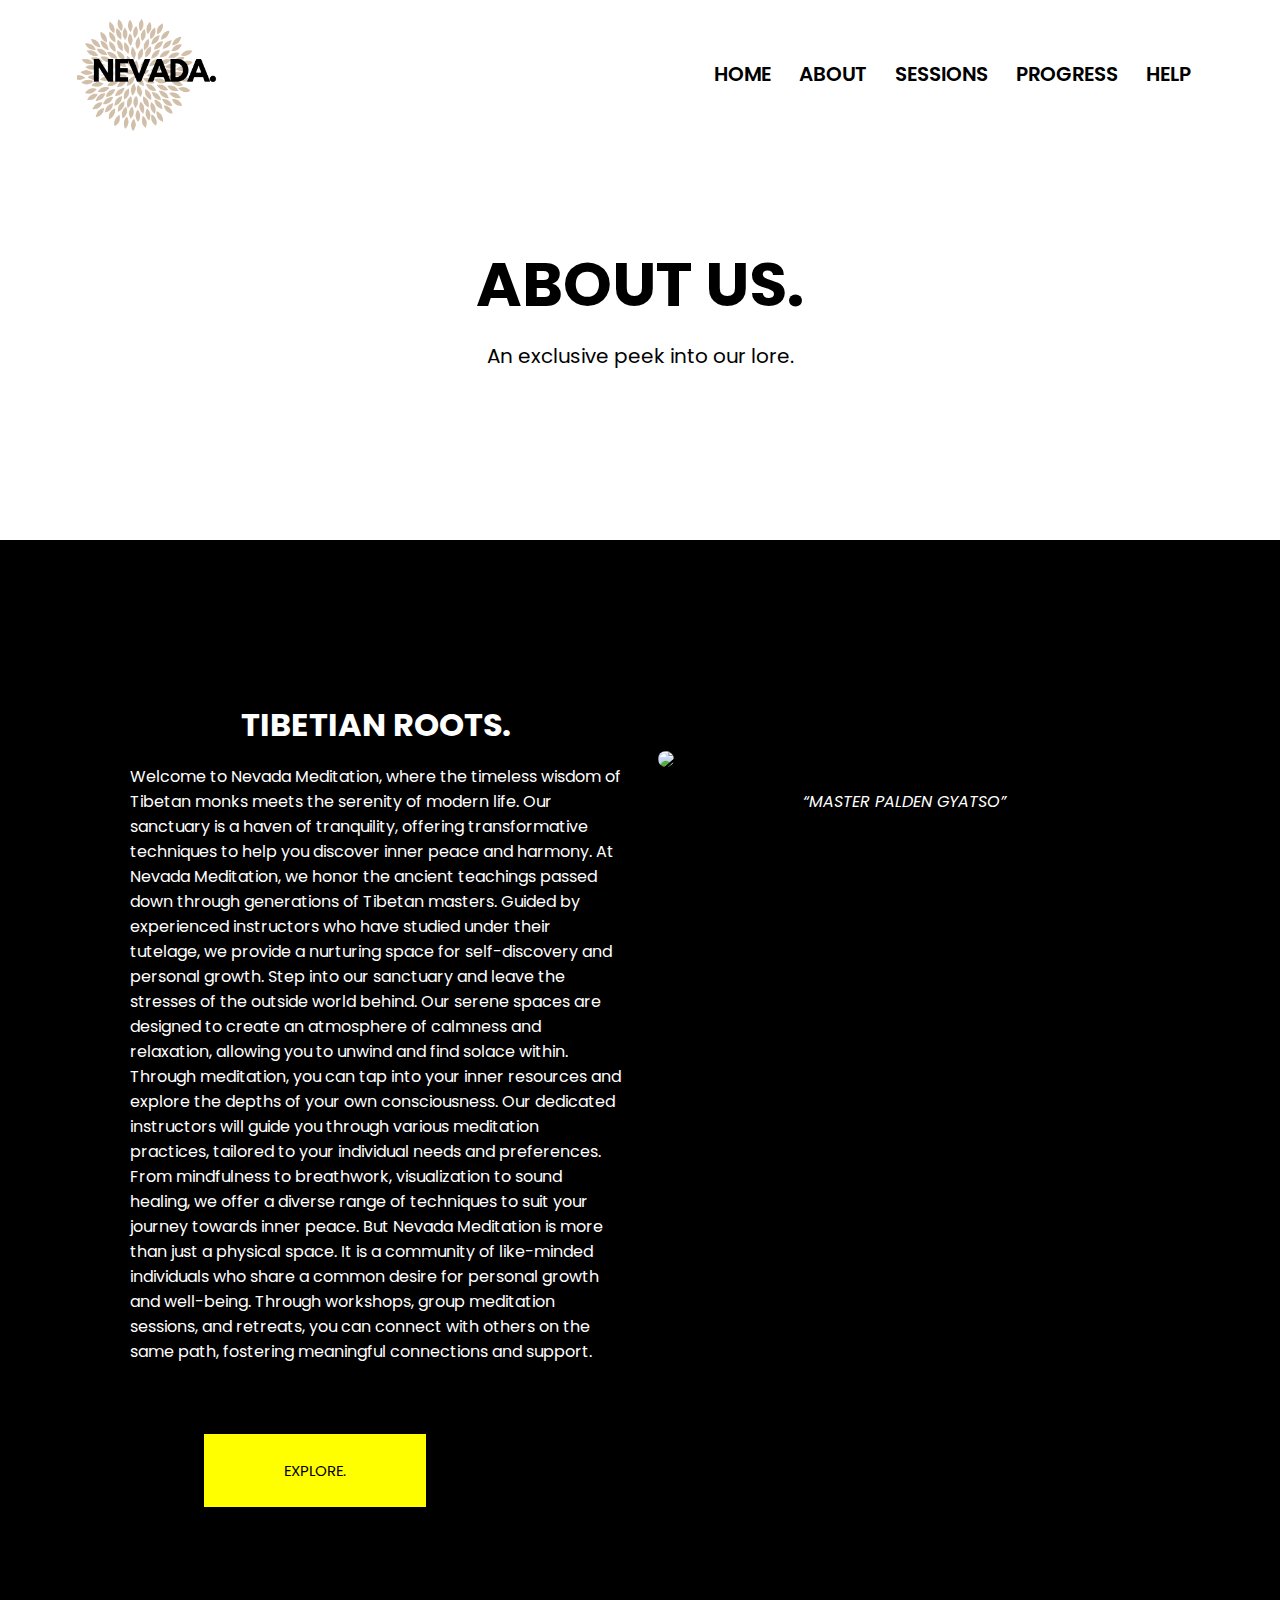
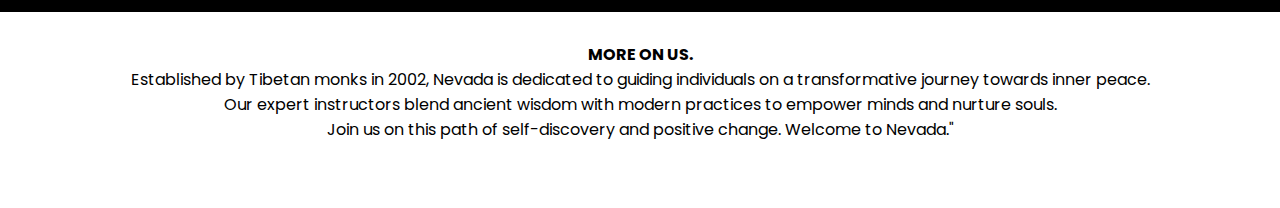
==== NEVADA/about.html @ 2ed5922b "About us page" ====
<!DOCTYPE html>
<html>
<head>
	<meta charset="utf-8">
	<meta name="viewport" content="width=device-width, initial-scale=1">
	<title>Nevada.</title>
	<link rel="Stylesheet" href="style.css">
	<link rel="preconnect" href="https://fonts.googleapis.com">
	<link rel="preconnect" href="https://fonts.gstatic.com" crossorigin>
	<link href="https://fonts.googleapis.com/css2?family=Poppins:wght@100;300;400;500;800&display=swap" rel="stylesheet">
	<link rel="stylesheet" href="https://cdn.jsdelivr.net/npm/@fortawesome/fontawesome-free@6.2.1/css/fontawesome.min.css" integrity="sha384-QYIZto+st3yW+o8+5OHfT6S482Zsvz2WfOzpFSXMF9zqeLcFV0/wlZpMtyFcZALm" crossorigin="anonymous">

</head>
<body>
<section class="sub-header">
	<nav>
		<a href="index.html"><img src="./Images/NEVADA-removebg-preview.png" style="padding: 0%;" ></a>
		<div class="navlinks" id="nav-links">
			<i class="fa fa-times" onclick="hideMenu()"></i>
			<ul>
				<li><a href="./index.html">HOME</a></li>
				<li><a href="./about.html">ABOUT</a></li>
				<li><a href="">SESSIONS</a></li>
				<li><a href="">PROGRESS</a></li>
				<li><a href="">HELP</a></li>


			</ul>
		</div>
		<i class="fa fa-bars" onclick="showMenu()" ></i>
	</nav>

	<div class="textbox">
		<h1 style="color: black;">ABOUT US.</h1>
		<p>An exclusive peek into our lore.</p>
	</div>
</section>

<!-- ABOUT US CoNTENT -->
<section class="about-content">
	<div class="row">
		<div class="about-col">
			<h1>
				TIBETIAN ROOTS.
			</h1>
			<p>
				Welcome to Nevada Meditation, where the timeless wisdom of Tibetan monks meets the serenity of modern life.
				Our sanctuary is a haven of tranquility, offering transformative techniques to help you discover inner peace and harmony.
				At Nevada Meditation, we honor the ancient teachings passed down through generations of Tibetan masters.
				Guided by experienced instructors who have studied under their tutelage, we provide a nurturing space for self-discovery and personal growth.
				Step into our sanctuary and leave the stresses of the outside world behind.
				Our serene spaces are designed to create an atmosphere of calmness and relaxation, allowing you to unwind and find solace within.
				Through meditation, you can tap into your inner resources and explore the depths of your own consciousness.
				Our dedicated instructors will guide you through various meditation practices, tailored to your individual needs and preferences.
				From mindfulness to breathwork, visualization to sound healing, we offer a diverse range of techniques to suit your journey towards inner peace.
				But Nevada Meditation is more than just a physical space. It is a community of like-minded individuals who share a common desire for personal growth and well-being.
				Through workshops, group meditation sessions, and retreats, you can connect with others on the same path, fostering meaningful connections and support.
				<br><a href="" class="about-hero">EXPLORE.</a>
			</p>
		</div>
		<div class="about-col">
			<img src="./Images/Palden Gyatso.jpg">
			<p style="text-align: center;"><i><q>MASTER PALDEN GYATSO</q></i></p>
		</div>
	</div>
</section>



<section class="about-footer">
	<h4>MORE ON US.</h4>
	<p>Established by Tibetan monks in 2002, Nevada is dedicated to guiding individuals on a transformative journey towards inner peace.<br>
		Our expert instructors blend ancient wisdom with modern practices to empower minds and nurture souls. <br>
		Join us on this path of self-discovery and positive change. Welcome to Nevada."</p>
	<div class="socials">
		<i class="fa fa-facebook"></i>
		<i class="fa fa-twitter"></i>
		<i class="fa fa-instagran"></i>
		<i class="fa fa-linkedin"></i>

	</div>
</section>



<!-- Java code -->
<script>
	var navLink=document.getElementById("nav-links");
	function showMenu(){
		navLink.style.right="0px";
	}

	function hideMenu(){
		navLink.style.right="-200px";
	}
</script>
</body>
</html>
---- NEVADA/style.css ----
*{
	margin: 0;
	font-family: 'Poppins', sans-serif;
	padding: 0;
}

.header{
	min-height: 80vh;
	width: 100%;
	background-position: center;
	background-size: cover;
	position: relative; 
	background: url(./Images/page-background.jpg);
	font-family:'Franklin Gothic Medium', 'Arial Narrow', Arial, sans-serif;
}

body{
	background-size: 100%;
	background-color: black;
} 

nav{
	display: flex;
	padding: 0% 6%;
	justify-content: space-between;
	align-items: center; 
	
}

nav img{
	width: 150px;
}

.navlinks{
	flex: 1;
	text-align: right;
} 

.navlinks ul li{
	list-style: none;
	display: inline-block;
	padding: 8px 12px;
	position: relative; 
} 

.navlinks ul a{
	color: black;
	text-decoration: none;
	font-weight: 600;
	font-size: 20px;
} 

.navlinks ul li::after{
	content: '';
	width: 0%;
	height: 10px;
	background: rgb(0, 0, 0);
	display: block;
	margin: auto;
	transition: 0.5s;
}

.navlinks ul li:hover::after{
	width: 100%;

}

.textbox{
	width: 90%;
	position: absolute;
	color:white;
	top: 60%;
	left: 50%;
	transform: translate(-50%,-50%);
	text-align: center;
}

.textbox h1{
	font-size: 62px;
}

.textbox p{
	color: black;
	margin: 10px 0 40px;
	font-size: 20px;

}

.hero{
	background-color: white;
	display: inline-block;
	text-decoration: none;
	color: black;
	border: 0px solid transparent;
	padding: 25px 34px;
	font-size: 15px; 
	margin-top: 70px;
	position: relative;
	cursor: pointer;
	box-shadow:inset 0 0 0 0 black;
	transition: ease-out 1s;
}

.hero:hover{
	padding: 30px 40px;
	color: white;
	font-size: 20px;
	box-shadow: inset  1000px 0 0 0 black;
}

nav .fa{
	display: none;
}

@media (max-width:700px) {
	.textbox h1{
		font-size: 30px;
	}
	.navlinks ul li{
		display: block;
	}
	.navlinks{
		position: absolute;
		height: 100vh;
		width:200px;
		top: 0;
		right: -200px;
		background: white;
		text-align: left;
		z-index: 2;
		transition: 1s;
	}

	nav .fa{
		display: block;
		color: white;
		margin: 10px;
		font-size: 22px;
		cursor: pointer;
	}

	.navlinks ul{
		padding: 30px;
	}


}

/* SESSIONS */
.sessions{
		color: white;
		width: 80%;
		margin: auto;
		text-align: center;
		margin-top: 100px;
}

.sessions h1{
	font-size: 36px;
	font-weight: 600;
}

.sessions p{
	font-size: 14px;
	line-height: 22px;
	font-weight: 300;
	padding: 10px;
}

.row{
	margin-top: 5%;
	display: flex;
	justify-content: space-between;
}


.col{
	flex-basis: 31%;
	background:black;
	border-radius: 10px;
	margin-bottom: 5%;
	padding: 20px 12px;
	box-sizing: border-box;
	transition: 0.5s;

}

.col h3{
	color: white;
	text-align: center;
	font-weight: 600;
}

.col p{
	color: white;
}

.col:hover{
	background-color: black;
	box-shadow: 0 0 30px 0px rgb(253, 253, 253) ;
	color: white;
}

.col p:hover{
	color: white;
}

@media(max-width:700px){
	.row{
		flex-direction: column;
	}
}

/* FACILITIES */
.facilities{
	background-color:rgb(223, 179, 164);
	width: 80%;
	text-align: center;
	padding-top: 100px;
	margin: auto;
}

.facilities h1{
	color: white;
	font-size: 30px;
}

.facility-col{
	flex-basis: 31%;
	border-radius: 10px;
	margin-bottom: 5%;
	text-align: center;
}

.facility-row{
	margin-left: 5%;
	margin-top: 10%;
	display: flex;
}
.facility-col img{
	margin-left: auto;
	margin-right: auto;
	display: block;
	width: 	350px;
	height: 200px;
	border-radius: 10px;

}

/* Media Query */
@media (max-width:700px) {
	.facility-col img{
		width: 	100%;
		border-radius: 10px;
	
	}

	.facility-row{
		display: contents;
	}


}


/* TESTIOMONIALS */
.testimonials{
	width: 80%;
	margin: auto;
	padding-top: 100px;
	text-align: center;
}


.testifier{
	flex-basis: 44%;
	border-radius: 10px;
	margin-bottom: 5%;
	text-align: left;
	background: white;
	padding: 25px;
	cursor: pointer;
	display: flex;

}

.testifier img{
	height: 100px;
	margin-left: 5px;
	margin-right: 30px;
	border-radius: 50%;
	padding: 25px;
	cursor: pointer;
}

.testifier p{
	padding: 0;
}

.testifier h3{
	margin-top: 15px;
	text-align: left;
}

.testifier fa{
	color: gold;
}

@media(max-width:700px){
	.testifier img{
		height: 40px;
		margin-left: 0;
		margin-right: 15px;
		border-radius: 50%;
		padding: 25px;
		cursor: pointer;
	}
}

/* CONTACT US */
.contact{
	width: 100%;
	margin: 100px auto;
	background-image: linear-gradient(white,black);
	color: white;
	background-position: center;
	background-size: cover;
	border-radius: 10px;
	text-align: center;
	padding: 100px 0;

}

.contact h1{
	color: white;
	margin: 40px;
	padding: 0;
}
@media(max-width:700px){
	.contact h1{
		font-size: 24px;
	}
}

.socials{
	cursor: pointer;
	color: white;
	margin: 0 30px;
	padding: 18px 0;

}

/* FOOTER */
.footer{
	color: white;
	width: 100%;
	text-align: center;
	padding: 30px 0;

}

.footer h4{
	margin-bottom: 25px;
	margin-left: 20px;
	font-weight: 600;
}


/* ABOUT US PAGE */
.sub-header{
	background-color: white;
	min-height: 60vh;
	width: 100%;
	background-position: center;
	background-size: cover;
	position: relative; 
	font-family:'Franklin Gothic Medium', 'Arial Narrow', Arial, sans-serif;
}

.about-content{
	color: white;
	width: 80%;
	margin: auto;
	padding-top: 80px;
	padding-bottom: 50px;
}

.about-col{
	flex-basis: 48%;
	padding: 30px 2px;
}
.about-col h1{
	text-align: center;
	padding: 0;
}
.about-col p{
	padding: 15px 0 25px;
}
.about-hero{
	background-color: rgb(255, 255, 0);
	display: inline-block;
	text-decoration: none;
	color: black;
	border: 0px solid transparent;
	padding: 25px 80px;
	font-size: 15px; 
	margin-top: 70px;
	margin-left: 15%;
	position: relative;
	cursor: pointer;
	box-shadow:inset 0 0 0 0 rgb(243, 243, 243);
	transition: ease-out 0.5s;
}

.about-hero:hover{
	color: rgb(0, 0, 0);
	box-shadow: inset  1000px 0 0 0 rgb(255, 255, 255);
}
.about-content img{
	margin-top: 50px;
	width: 100%;
	border-radius: 100px;

}

.about-footer{
		background-color: white;
		color: black;
		width: 100%;
		text-align: center;
		padding: 30px 0;
	
}
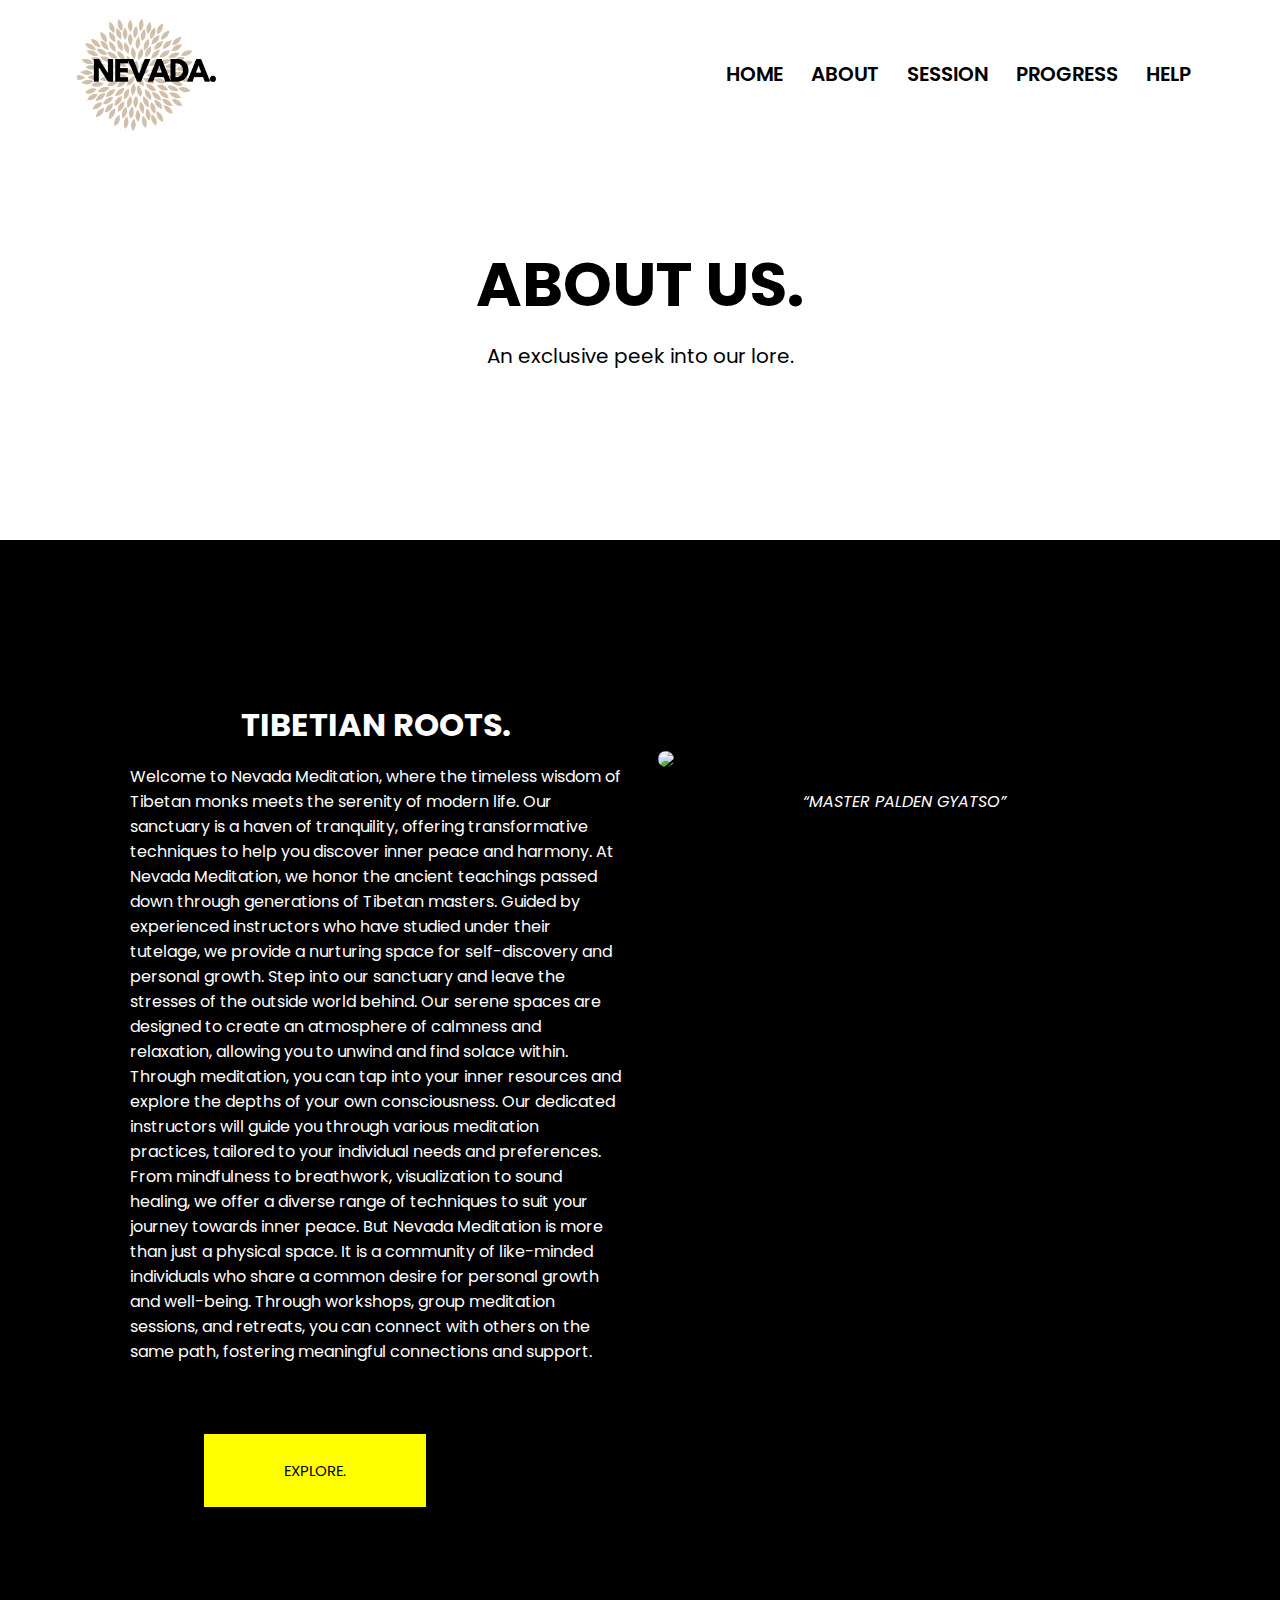
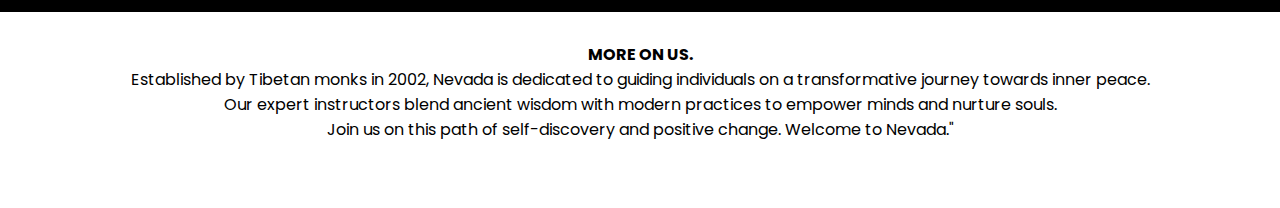
==== commit 9acf2626: "Update about.html" ====
--- a/NEVADA/about.html
+++ b/NEVADA/about.html
@@ -20,7 +20,7 @@
 			<ul>
 				<li><a href="./index.html">HOME</a></li>
 				<li><a href="./about.html">ABOUT</a></li>
-				<li><a href="">SESSIONS</a></li>
+				<li><a href="sessions.html">SESSION</a></li>
 				<li><a href="">PROGRESS</a></li>
 				<li><a href="">HELP</a></li>
 
--- a/NEVADA/style.css
+++ b/NEVADA/style.css
@@ -44,7 +44,7 @@
 } 
 
 .navlinks ul a{
-	color: black;
+	color: rgb(0, 0, 0);
 	text-decoration: none;
 	font-weight: 600;
 	font-size: 20px;
@@ -54,7 +54,7 @@
 	content: '';
 	width: 0%;
 	height: 10px;
-	background: rgb(0, 0, 0);
+	background: rgb(69, 61, 61);
 	display: block;
 	margin: auto;
 	transition: 0.5s;
@@ -431,3 +431,84 @@
 		padding: 30px 0;
 	
 }
+
+
+/* SESSION CONTENTS*/
+.session-header{
+	background-image: linear-gradient(rgb(121, 251, 251),rgb(0, 0, 0));
+	min-height: 60vh;
+	width: 100%;
+	background-position: center;
+	background-size: cover;
+	position: relative; 
+	font-family:'Franklin Gothic Medium', 'Arial Narrow', Arial, sans-serif;
+}
+
+.meditation-content{
+	min-height: 100vh;
+	display: flex;
+	flex-direction: column;
+	justify-content: center;
+	align-items: center;
+	color: white;
+}
+
+.meditation-content::after{
+	position: absolute;
+	height: 100%;
+	width: 100%;
+}
+
+.input{
+	display: flex;
+	flex-direction: column;
+	margin-bottom: 40px;
+}
+
+.input label{
+	text-align: center;
+	font-size: 10vh;
+	margin-bottom: 8px;
+}
+
+.input select{
+	border: none;
+	border-radius: 8px;
+	min-width: 300px;
+	font-size: 16px;
+	padding: 8px 4px;
+	background-color: aqua;
+	color: rgb(0, 0, 0);
+}
+
+.input select:focus{
+	outline: none;
+}
+
+.circle-wrap{
+	display: flex;
+	flex-direction: column;
+	justify-content: center;
+	align-items: center;
+	position: relative;
+	margin-bottom: 40px;
+}
+
+.circle-outline{
+	width: 300px;
+	height: 300px;
+	border-radius:50%;
+	background-color: transparent;
+	border: 15px solid white;
+
+}
+
+.circle-progress{
+	width: 50px;
+	height: 50px;
+	position: absolute;
+	background-color: aqua;
+	border-radius: 50%;
+	transition: 4s ease all;
+
+}
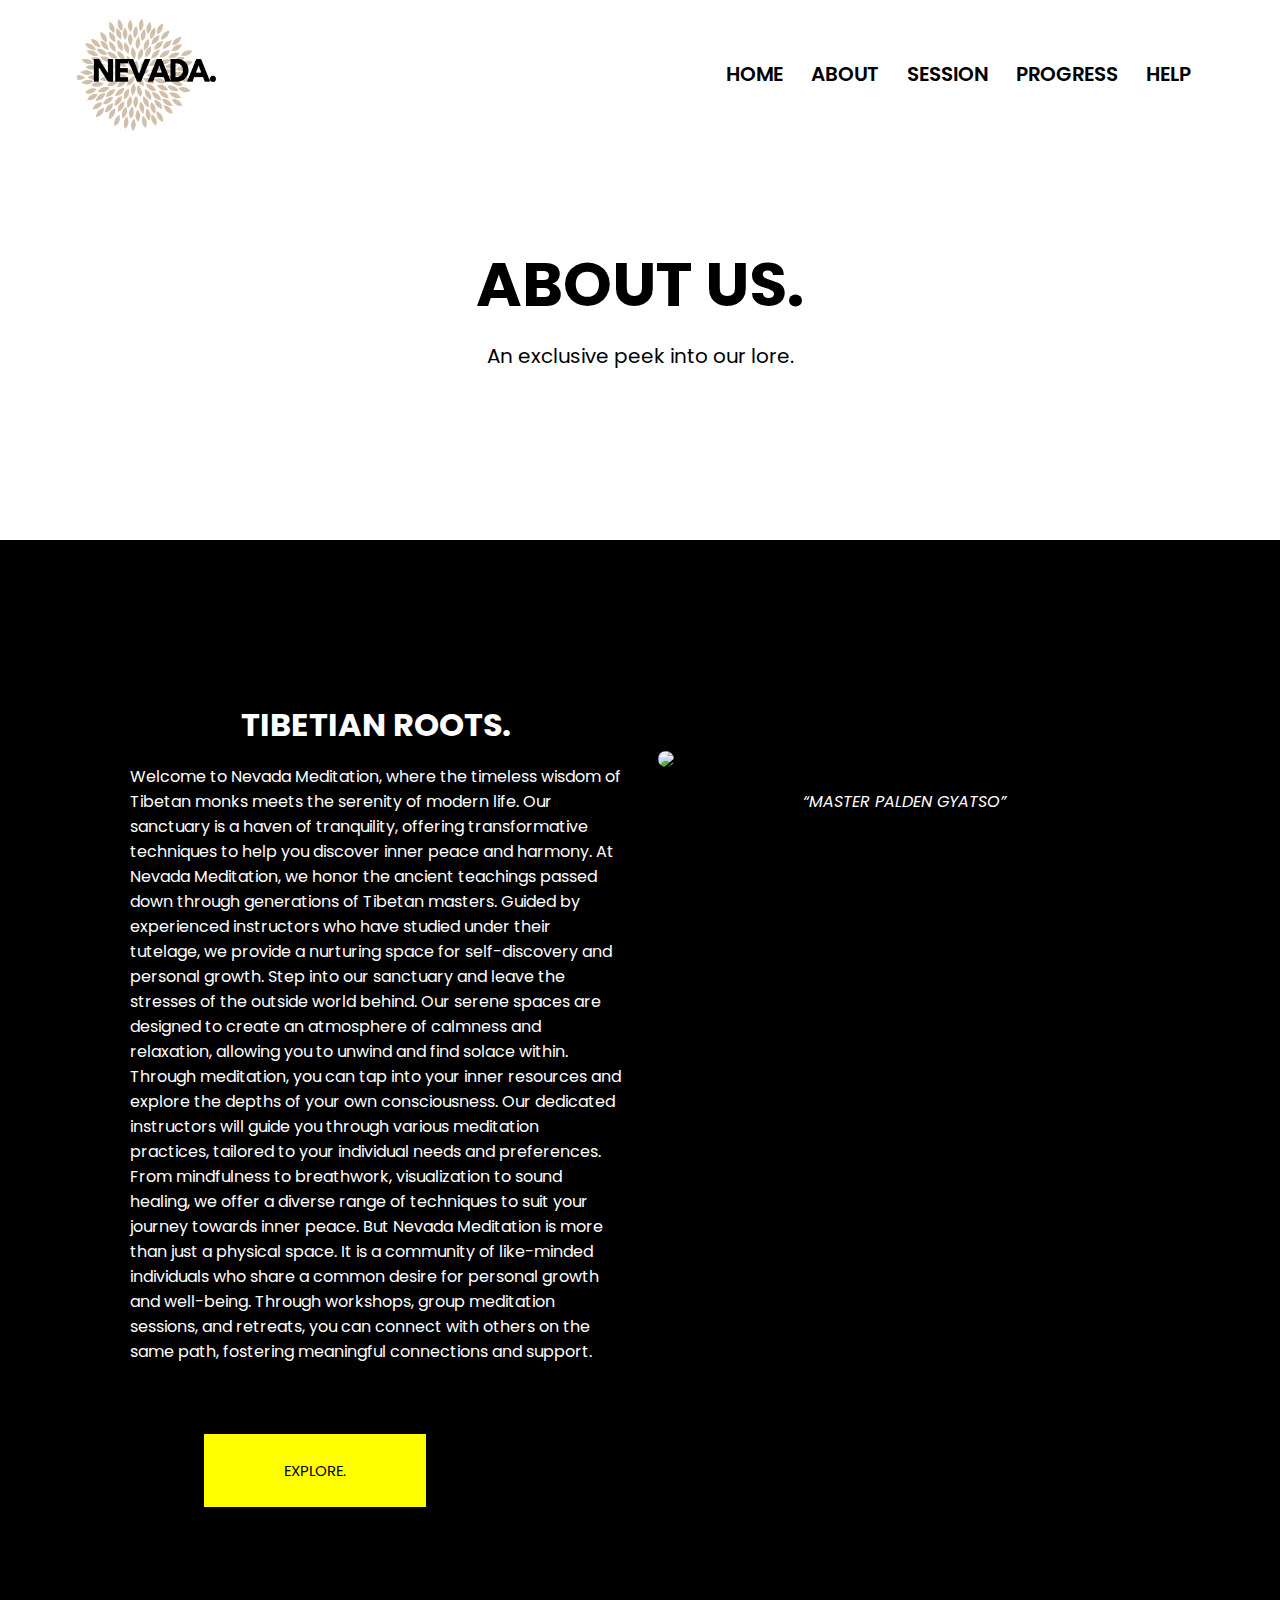
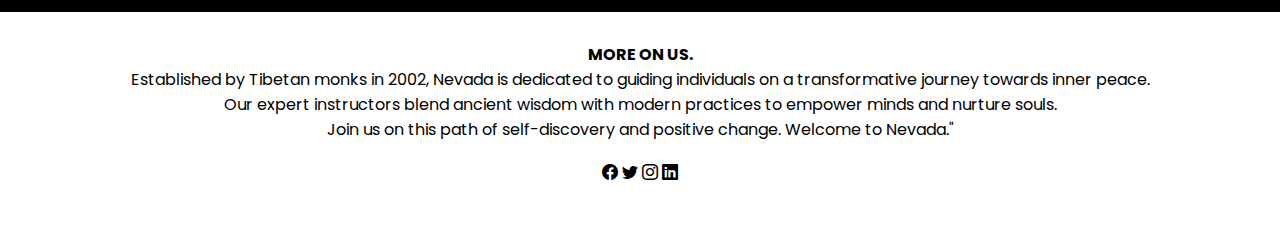
==== commit 40604ba4: "Update about.html" ====
--- a/NEVADA/about.html
+++ b/NEVADA/about.html
@@ -8,18 +8,19 @@
 	<link rel="preconnect" href="https://fonts.googleapis.com">
 	<link rel="preconnect" href="https://fonts.gstatic.com" crossorigin>
 	<link href="https://fonts.googleapis.com/css2?family=Poppins:wght@100;300;400;500;800&display=swap" rel="stylesheet">
-	<link rel="stylesheet" href="https://cdn.jsdelivr.net/npm/@fortawesome/fontawesome-free@6.2.1/css/fontawesome.min.css" integrity="sha384-QYIZto+st3yW+o8+5OHfT6S482Zsvz2WfOzpFSXMF9zqeLcFV0/wlZpMtyFcZALm" crossorigin="anonymous">
+    <link rel="stylesheet" href="https://cdn.jsdelivr.net/npm/bootstrap-icons@1.10.5/font/bootstrap-icons.css">
 
 </head>
 <body>
+	<div id="preloader"></div>
 <section class="sub-header">
 	<nav>
 		<a href="index.html"><img src="./Images/NEVADA-removebg-preview.png" style="padding: 0%;" ></a>
 		<div class="navlinks" id="nav-links">
-			<i class="fa fa-times" onclick="hideMenu()"></i>
+			<i class="bi bi-x-circle-fill" onclick="hideMenu()"></i>
 			<ul>
-				<li><a href="./index.html">HOME</a></li>
-				<li><a href="./about.html">ABOUT</a></li>
+				<li><a href="index.html">HOME</a></li>
+				<li><a href="about.html">ABOUT</a></li>
 				<li><a href="sessions.html">SESSION</a></li>
 				<li><a href="">PROGRESS</a></li>
 				<li><a href="">HELP</a></li>
@@ -27,7 +28,7 @@
 
 			</ul>
 		</div>
-		<i class="fa fa-bars" onclick="showMenu()" ></i>
+		<i class="bi bi-list" onclick="showMenu()"></i>
 	</nav>
 
 	<div class="textbox">
@@ -73,10 +74,10 @@
 		Our expert instructors blend ancient wisdom with modern practices to empower minds and nurture souls. <br>
 		Join us on this path of self-discovery and positive change. Welcome to Nevada."</p>
 	<div class="socials">
-		<i class="fa fa-facebook"></i>
-		<i class="fa fa-twitter"></i>
-		<i class="fa fa-instagran"></i>
-		<i class="fa fa-linkedin"></i>
+		<i class="bi bi-facebook"></i>
+		<i class="bi bi-twitter"></i>
+		<i class="bi bi-instagram"></i>
+		<i class="bi bi-linkedin"></i>
 
 	</div>
 </section>
@@ -93,6 +94,13 @@
 	function hideMenu(){
 		navLink.style.right="-200px";
 	}
+
+		// PRE-LOADER
+		var loader=document.getElementById("preloader");
+
+		window.addEventListener("load",function(){
+		loader.style.display="none";
+		})
 </script>
 </body>
 </html>
--- a/NEVADA/style.css
+++ b/NEVADA/style.css
@@ -2,6 +2,16 @@
 	margin: 0;
 	font-family: 'Poppins', sans-serif;
 	padding: 0;
+}
+
+/*Preloader*/
+#preloader{
+	background: #000 url(./Images/loader.gif) no-repeat center; 
+	height: 100vh;
+	background-size: 15%;
+	width: 100%;
+	position: fixed;
+	z-index: 100 ;
 }
 
 .header{
@@ -108,7 +118,7 @@
 	box-shadow: inset  1000px 0 0 0 black;
 }
 
-nav .fa{
+nav .bi{
 	display: none;
 }
 
@@ -131,9 +141,9 @@
 		transition: 1s;
 	}
 
-	nav .fa{
+	nav .bi{
 		display: block;
-		color: white;
+		color: rgb(0, 0, 0);
 		margin: 10px;
 		font-size: 22px;
 		cursor: pointer;
@@ -321,8 +331,8 @@
 .contact{
 	width: 100%;
 	margin: 100px auto;
-	background-image: linear-gradient(white,black);
-	color: white;
+	color: white;
+	background-color: #000;
 	background-position: center;
 	background-size: cover;
 	border-radius: 10px;
@@ -341,10 +351,28 @@
 		font-size: 24px;
 	}
 }
+.contact-btn{
+	background-color: yellow;
+	display: inline-block;
+	text-decoration: none;
+	color: black;
+	border: 0px solid transparent;
+	padding: 25px 34px;
+	font-size: 15px; 
+	margin-top: 70px;
+	position: relative;
+	cursor: pointer;
+	transition: ease-out 1s;
+}
+
+.contact-btn:hover{
+	color: rgb(0, 0, 0);
+	box-shadow: inset  1000px 0 0 0 white;
+}
 
 .socials{
 	cursor: pointer;
-	color: white;
+	color: rgb(0, 0, 0);
 	margin: 0 30px;
 	padding: 18px 0;
 
@@ -352,7 +380,8 @@
 
 /* FOOTER */
 .footer{
-	color: white;
+	background-color: white;
+	color: rgb(0, 0, 0);
 	width: 100%;
 	text-align: center;
 	padding: 30px 0;
@@ -442,6 +471,7 @@
 	background-size: cover;
 	position: relative; 
 	font-family:'Franklin Gothic Medium', 'Arial Narrow', Arial, sans-serif;
+	
 }
 
 .meditation-content{
@@ -451,6 +481,7 @@
 	justify-content: center;
 	align-items: center;
 	color: white;
+	margin-bottom: 40vh;
 }
 
 .meditation-content::after{
@@ -510,5 +541,42 @@
 	background-color: aqua;
 	border-radius: 50%;
 	transition: 4s ease all;
-
-}
+}
+
+
+.circle-grow{
+	transform: scale(5.3);
+}
+
+.breaths{
+	text-align: center;
+	margin-bottom: 24px;
+	font-size: 24px;
+}
+
+.instructions{
+	text-align: center;
+	margin-bottom: 24px;
+}
+
+.start{
+	padding: 3vh 10vh;
+	font-size: 2vh;
+	border-radius: 8px;
+	background-color: aqua;
+	border-radius: none;
+	cursor: pointer;
+	transition:0.3s ease all;
+}
+
+.start:hover{
+	background-color: white;
+	color: aqua;
+}
+
+.start-inactive{
+	pointer-events: none;
+	background-color: grey;
+}
+
+
